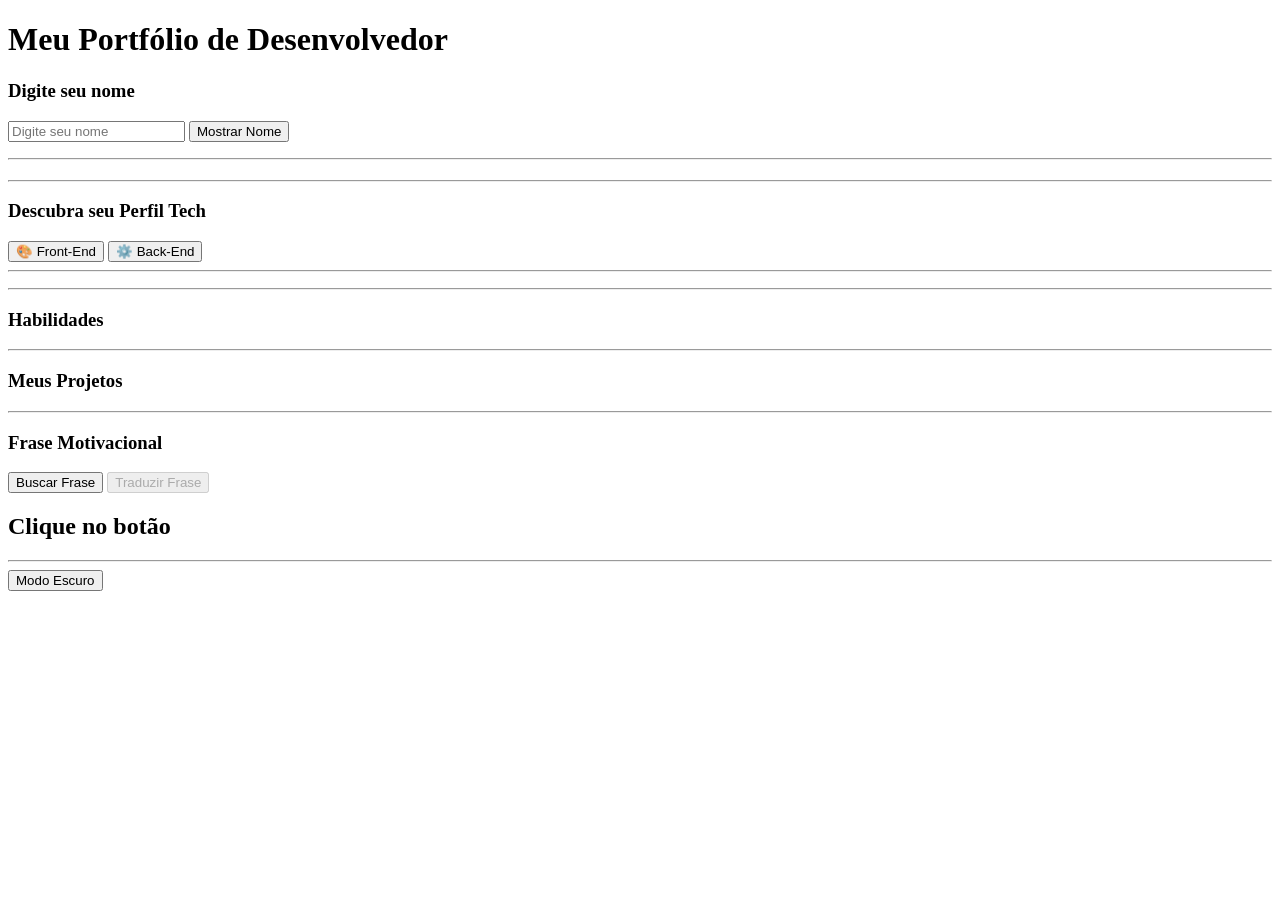
==== pages/index.html @ 40b823c1 "Primeiro commit com pasta pages" ====
<!DOCTYPE html>
<html lang="pt-BR">

<head>
    <meta charset="UTF-8">
    <meta name="viewport" content="width=device-width, initial-scale=1.0">
    <title>Portfólio</title>
    <link rel="stylesheet" href="../Style/style.css">
</head>

<body>

    <h1>Meu Portfólio de Desenvolvedor</h1>

    <section>
        <h3>Digite seu nome</h3>
        <input type="text" id="nomeInput" placeholder="Digite seu nome">
        <button id="btnNome">Mostrar Nome</button>
        <p id="resultadoNome"></p>
    </section>

    <hr>

    <section>
        <h2 id="meuNome"></h2>
        <p id="minhaBio"></p>
        <p id="curso"></p>
        <p id="instituicao"></p>
    </section>

    <hr>

    <section id="quiz-container">
        <h3>Descubra seu Perfil Tech</h3>
        <button id="btn-visual">🎨 Front-End</button>
        <button id="btn-logica">⚙️ Back-End</button>
        <div id="resultado-quiz"></div>
    </section>

    <hr>

    <section>
        <p id="tempoRestante"></p>
        <p id="statusNota"></p>
        <p id="diaAtual"></p>
    </section>

    <hr>

    <section>
        <h3>Habilidades</h3>
        <ul id="lista-habilidades"></ul>
    </section>

    <hr>

    <section>
        <h3>Meus Projetos</h3>
        <div id="lista-projetos"></div>
    </section>

    <hr>

    <section>
        <h3>Frase Motivacional</h3>
        <button id="buscar-frase">Buscar Frase</button>
        <button id="traduzir-frase" disabled>Traduzir Frase</button>
        <h2 id="resultado-frase">Clique no botão</h2>
    </section>

    <hr>

    <button id="modo">Modo Escuro</button>

    <script src="../Script/script.js"></script>

</body>

</html>
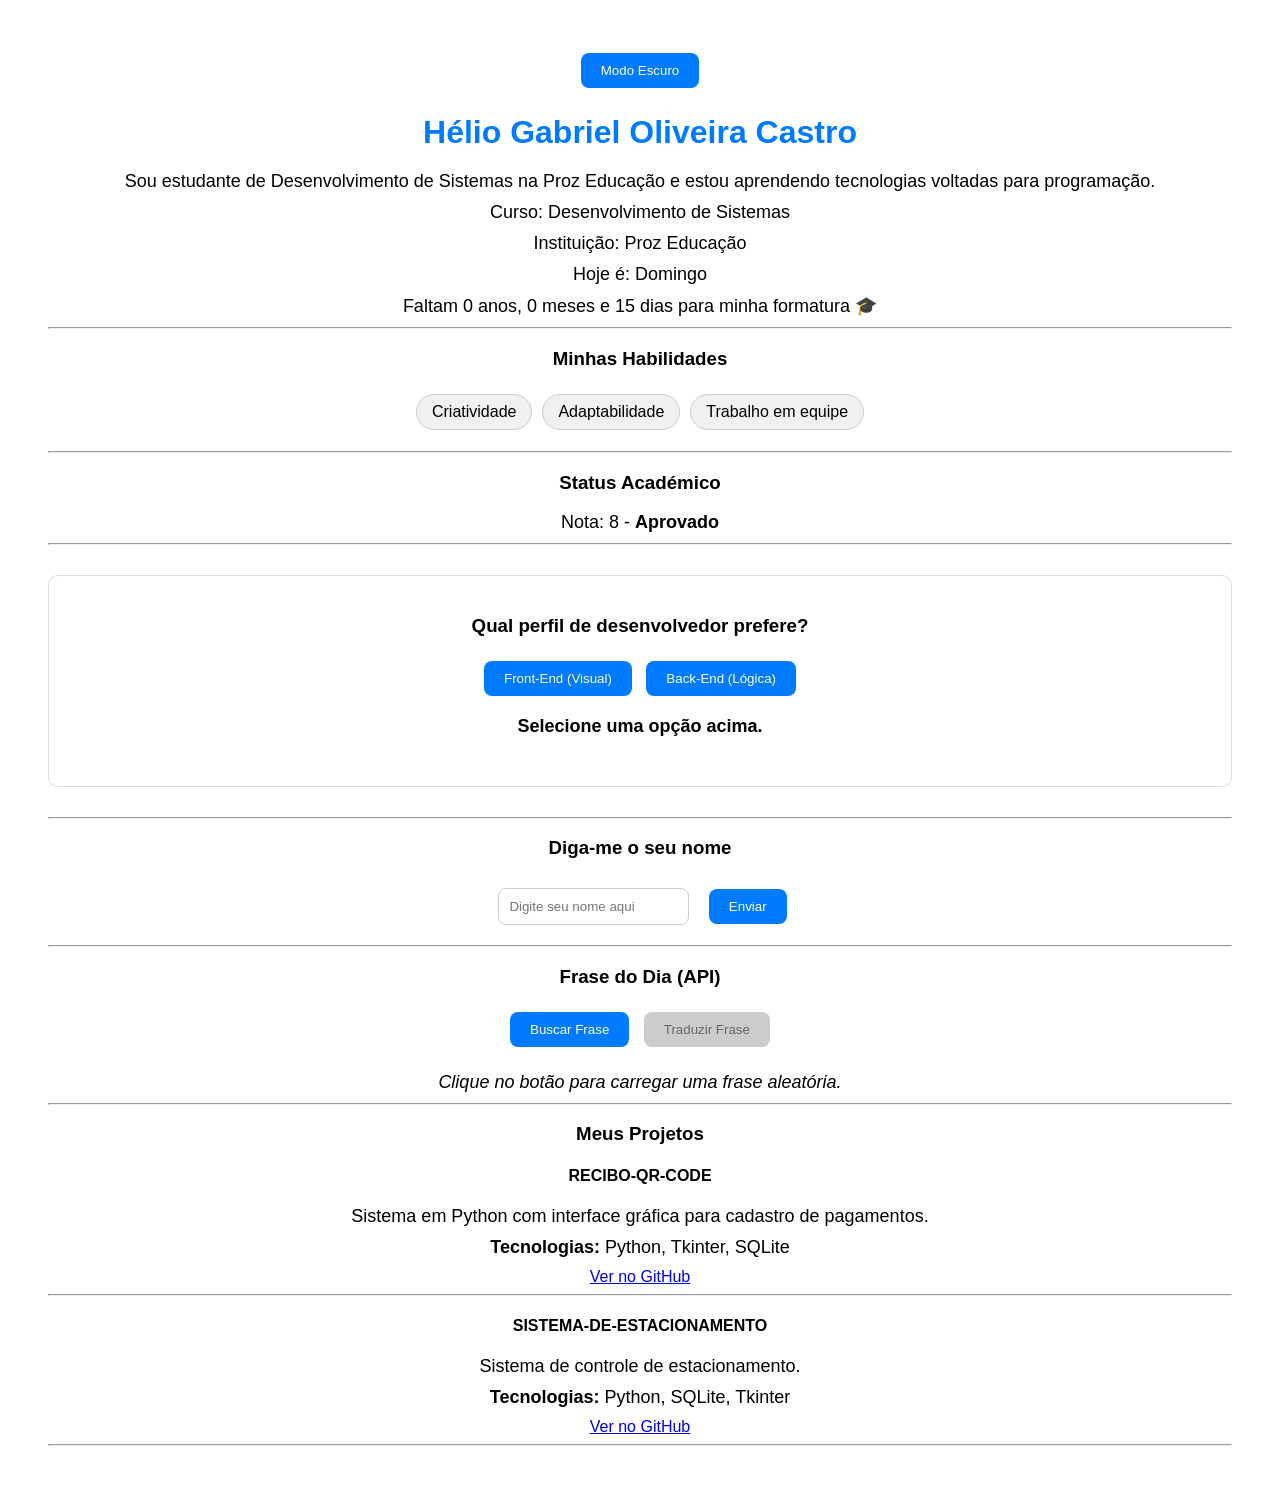
==== commit 78a460f8: "index finalizado e salvo" ====
--- a/pages/index.html
+++ b/pages/index.html
@@ -1,79 +1,69 @@
 <!DOCTYPE html>
 <html lang="pt-BR">
-
 <head>
     <meta charset="UTF-8">
     <meta name="viewport" content="width=device-width, initial-scale=1.0">
-    <title>Portfólio</title>
-    <link rel="stylesheet" href="../Style/style.css">
+    <title>Docs - Hélio Gabriel</title>
+    
+    <link rel="stylesheet" href="../style/style.css">
 </head>
-
 <body>
-
-    <h1>Meu Portfólio de Desenvolvedor</h1>
-
-    <section>
-        <h3>Digite seu nome</h3>
-        <input type="text" id="nomeInput" placeholder="Digite seu nome">
-        <button id="btnNome">Mostrar Nome</button>
-        <p id="resultadoNome"></p>
-    </section>
-
-    <hr>
-
-    <section>
-        <h2 id="meuNome"></h2>
-        <p id="minhaBio"></p>
-        <p id="curso"></p>
-        <p id="instituicao"></p>
-    </section>
-
-    <hr>
-
-    <section id="quiz-container">
-        <h3>Descubra seu Perfil Tech</h3>
-        <button id="btn-visual">🎨 Front-End</button>
-        <button id="btn-logica">⚙️ Back-End</button>
-        <div id="resultado-quiz"></div>
-    </section>
-
-    <hr>
-
-    <section>
-        <p id="tempoRestante"></p>
-        <p id="statusNota"></p>
-        <p id="diaAtual"></p>
-    </section>
-
-    <hr>
-
-    <section>
-        <h3>Habilidades</h3>
-        <ul id="lista-habilidades"></ul>
-    </section>
-
-    <hr>
-
-    <section>
-        <h3>Meus Projetos</h3>
-        <div id="lista-projetos"></div>
-    </section>
-
-    <hr>
-
-    <section>
-        <h3>Frase Motivacional</h3>
-        <button id="buscar-frase">Buscar Frase</button>
-        <button id="traduzir-frase" disabled>Traduzir Frase</button>
-        <h2 id="resultado-frase">Clique no botão</h2>
-    </section>
-
-    <hr>
 
     <button id="modo">Modo Escuro</button>
 
-    <script src="../Script/script.js"></script>
+    <main>
+        <h1 id="meuNome">Carregando nome...</h1>
+        <p id="minhaBio">Carregando biografia...</p>
+        
+        <p id="curso">Carregando curso...</p>
+        <p id="instituicao">Carregando instituição...</p>
+        
+        <p id="diaAtual"></p>
+        <p id="tempoRestante"></p>
 
+        <hr>
+
+        <h3>Minhas Habilidades</h3>
+        <ul id="lista-habilidades"></ul>
+
+        <hr>
+
+        <h3>Status Académico</h3>
+        <p id="statusNota"></p>
+
+        <hr>
+
+        <div id="quiz-container">
+            <h3>Qual perfil de desenvolvedor prefere?</h3>
+            <button id="btn-visual">Front-End (Visual)</button>
+            <button id="btn-logica">Back-End (Lógica)</button>
+            <p id="resultado-quiz">Selecione uma opção acima.</p>
+        </div>
+
+        <hr>
+
+        <div>
+            <h3>Diga-me o seu nome</h3>
+            <input type="text" id="nomeInput" placeholder="Digite seu nome aqui">
+            <button id="btnNome">Enviar</button>
+            <p id="resultadoNome"></p>
+        </div>
+
+        <hr>
+
+        <div>
+            <h3>Frase do Dia (API)</h3>
+            <button id="buscar-frase">Buscar Frase</button>
+            <button id="traduzir-frase" disabled>Traduzir Frase</button>
+            <p id="resultado-frase">Clique no botão para carregar uma frase aleatória.</p>
+        </div>
+
+        <hr>
+
+        <h3>Meus Projetos</h3>
+        <div id="lista-projects" style="display:none;"></div> <div id="lista-projetos"></div>
+    </main>
+
+    <script src="../script/script.js"></script>
 </body>
-
-</html>
+</html>
--- a/style/style.css
+++ b/style/style.css
@@ -0,0 +1,127 @@
+/* ==========================
+   ESTILOS GLOBAIS
+========================== */
+
+body {
+    font-family: Arial, sans-serif;
+    text-align: center;
+    padding: 40px;
+    background-color: white;
+    color: black;
+    transition:
+        background-color 0.3s,
+        color 0.3s;
+}
+
+/* ==========================
+   MODO ESCURO
+========================== */
+
+body.dark-mode {
+    background-color: #121212;
+    color: white;
+}
+
+body.dark-mode #lista-habilidades li {
+    background: #333;
+    border-color: #555;
+    color: white;
+}
+
+/* ==========================
+   TIPOGRAFIA
+========================== */
+
+h1 {
+    color: #007bff;
+    margin-bottom: 20px;
+}
+
+p {
+    font-size: 18px;
+    margin: 10px 0;
+}
+
+/* ==========================
+   QUIZ
+========================== */
+
+#quiz-container {
+    margin: 30px 0;
+    padding: 20px;
+    border: 1px solid #ddd;
+    border-radius: 10px;
+}
+
+#resultado-quiz {
+    margin-top: 15px;
+    font-weight: bold;
+    min-height: 40px;
+}
+
+/* ==========================
+   HABILIDADES
+========================== */
+
+#lista-habilidades {
+    list-style: none;
+    padding: 0;
+}
+
+#lista-habilidades li {
+    display: inline-block;
+    background: #f0f0f0;
+    margin: 5px;
+    padding: 8px 15px;
+    border-radius: 20px;
+    border: 1px solid #ccc;
+}
+
+/* ==========================
+   BOTÕES
+========================== */
+
+button {
+    padding: 10px 20px;
+    border: none;
+    border-radius: 8px;
+    background: #007bff;
+    color: white;
+    cursor: pointer;
+    margin: 5px;
+    transition: 0.2s;
+}
+
+button:hover {
+    opacity: 0.8;
+    transform: scale(1.05);
+}
+
+/* Adiciona um feedback visual quando o botão de tradução estiver desativado */
+button:disabled {
+    background: #ccc;
+    color: #666;
+    cursor: not-allowed;
+    transform: none;
+    opacity: 1;
+}
+
+/* ==========================
+   INPUTS
+========================== */
+
+input {
+    padding: 10px;
+    border-radius: 8px;
+    border: 1px solid #ccc;
+    margin: 10px;
+}
+
+/* ==========================
+   FRASE
+========================== */
+
+#resultado-frase {
+    margin-top: 20px;
+    font-style: italic;
+}
